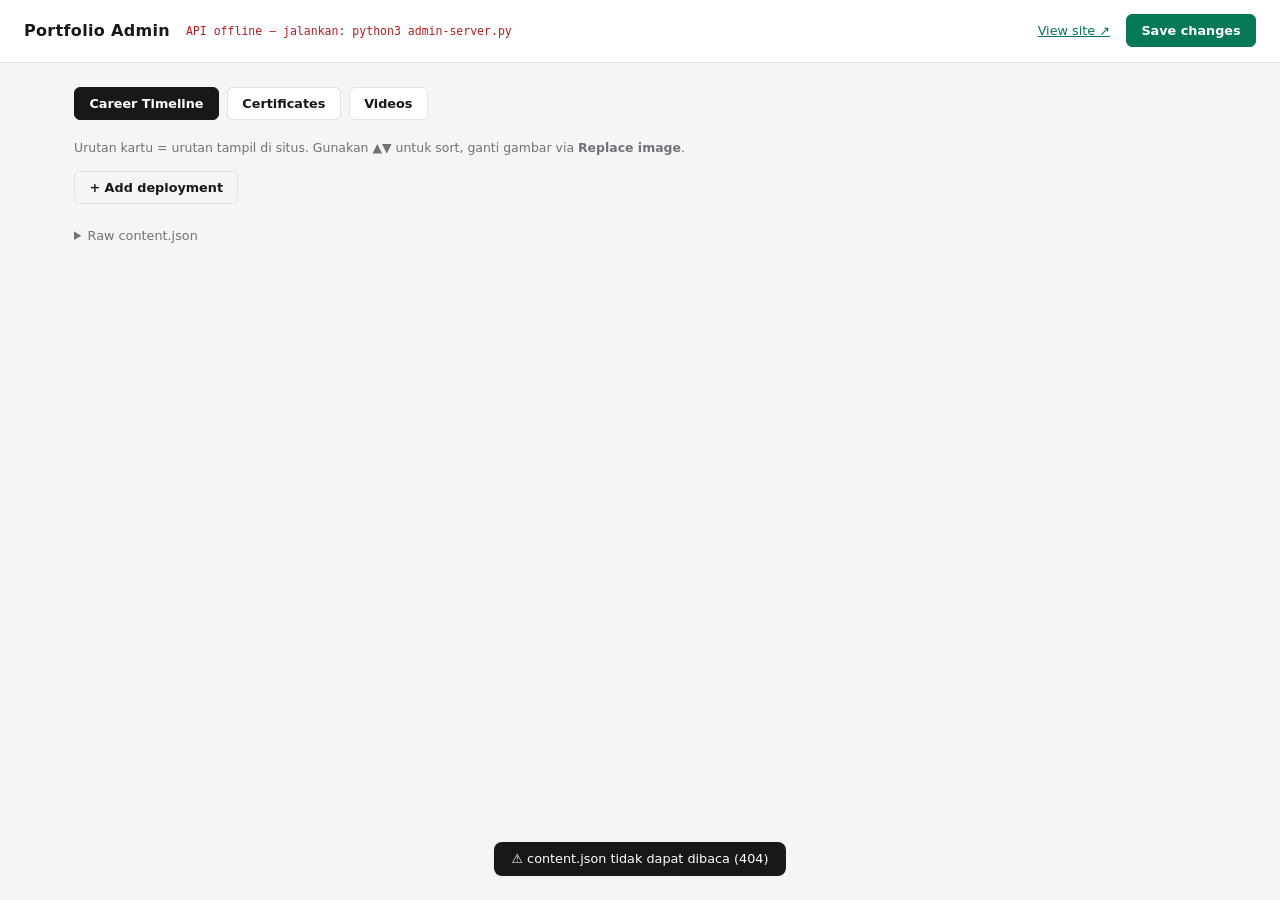
==== admin.html @ 9e8e78aa "feat(admin): add /admin content manager with JSON-driven site rendering - assets/data/content.json: " ====
<!doctype html>
<html lang="en">
<head>
<meta charset="utf-8" />
<meta name="viewport" content="width=device-width, initial-scale=1" />
<meta name="robots" content="noindex, nofollow" />
<title>Admin — Portfolio Content Manager</title>
<style>
  :root {
    --bg: #f5f5f4;
    --panel: #ffffff;
    --ink: #18181b;
    --muted: #71717a;
    --line: #e4e4e7;
    --accent: #047857;
    --accent-soft: rgba(4, 120, 87, 0.08);
    --danger: #b91c1c;
    --mono: ui-monospace, "SF Mono", Menlo, Consolas, monospace;
  }
  * { box-sizing: border-box; }
  body {
    margin: 0;
    font-family: system-ui, -apple-system, "Segoe UI", Roboto, sans-serif;
    background: var(--bg);
    color: var(--ink);
  }
  header.bar {
    position: sticky; top: 0; z-index: 50;
    display: flex; align-items: center; gap: 1rem;
    padding: 0.9rem 1.5rem;
    background: rgba(255, 255, 255, 0.92);
    backdrop-filter: blur(10px);
    border-bottom: 1px solid var(--line);
  }
  header.bar h1 { font-size: 1rem; margin: 0; letter-spacing: 0.02em; }
  header.bar .status { font-family: var(--mono); font-size: 0.72rem; color: var(--muted); }
  header.bar .spacer { flex: 1; }
  button, .btn {
    font: inherit; font-size: 0.8rem; font-weight: 600;
    padding: 0.5rem 0.9rem; border-radius: 6px;
    border: 1px solid var(--line); background: var(--panel);
    color: var(--ink); cursor: pointer;
  }
  button.primary { background: var(--accent); border-color: var(--accent); color: #fff; }
  button.primary:disabled { opacity: 0.55; cursor: wait; }
  button.ghost { background: transparent; }
  button.danger { color: var(--danger); border-color: rgba(185, 28, 28, 0.3); }
  button:hover { border-color: var(--accent); }
  main { max-width: 1180px; margin: 0 auto; padding: 1.5rem; }
  .tabs { display: flex; gap: 0.5rem; margin-bottom: 1.25rem; flex-wrap: wrap; }
  .tabs button[aria-selected="true"] { background: var(--ink); color: #fff; border-color: var(--ink); }
  .panel { display: none; }
  .panel.active { display: block; }
  .hint { font-size: 0.78rem; color: var(--muted); margin: 0.35rem 0 1rem; }
  .card {
    background: var(--panel); border: 1px solid var(--line);
    border-radius: 10px; padding: 1rem 1.1rem; margin-bottom: 1rem;
  }
  .card .row { display: flex; gap: 0.6rem; align-items: center; flex-wrap: wrap; }
  .card .grow { flex: 1; min-width: 200px; }
  label { font-size: 0.72rem; font-weight: 700; color: var(--muted); display: block; margin-bottom: 0.25rem; }
  input[type="text"], input[type="url"], textarea {
    width: 100%; font: inherit; font-size: 0.85rem;
    padding: 0.5rem 0.65rem; border: 1px solid var(--line);
    border-radius: 6px; background: #fafafa;
  }
  textarea { min-height: 84px; resize: vertical; }
  input:focus, textarea:focus { outline: 2px solid var(--accent-soft); border-color: var(--accent); }
  .thumb {
    width: 132px; height: 92px; object-fit: cover;
    border-radius: 6px; border: 1px solid var(--line); background: #eee;
  }
  .thumb.tall { height: 132px; }
  .order-btns { display: flex; flex-direction: column; gap: 0.3rem; }
  .order-btns button { padding: 0.25rem 0.5rem; font-size: 0.72rem; }
  .pill {
    font-family: var(--mono); font-size: 0.68rem; padding: 0.15rem 0.5rem;
    background: var(--accent-soft); color: var(--accent);
    border-radius: 999px; border: 1px solid rgba(4,120,87,0.2);
  }
  .add-video { display: grid; gap: 0.6rem; grid-template-columns: 1fr 1fr; }
  .add-video .full { grid-column: 1 / -1; }
  @media (max-width: 700px) { .add-video { grid-template-columns: 1fr; } }
  .toast {
    position: fixed; left: 50%; bottom: 1.5rem; transform: translateX(-50%);
    background: var(--ink); color: #fff; font-size: 0.8rem;
    padding: 0.6rem 1.1rem; border-radius: 8px; opacity: 0;
    transition: opacity 0.25s; pointer-events: none; z-index: 100;
  }
  .toast.show { opacity: 1; }
  details.jsonbox { margin-top: 1.5rem; }
  details.jsonbox textarea { min-height: 320px; font-family: var(--mono); font-size: 0.75rem; }
  a.viewlink { font-size: 0.8rem; color: var(--accent); }
</style>
</head>
<body>
<header class="bar">
  <h1>Portfolio Admin</h1>
  <span class="status" id="api-status">checking API…</span>
  <span class="spacer"></span>
  <a class="viewlink" href="/" target="_blank">View site ↗</a>
  <button id="save-all" class="primary">Save changes</button>
</header>

<main>
  <div class="tabs" role="tablist">
    <button role="tab" aria-selected="true" data-tab="timeline">Career Timeline</button>
    <button role="tab" aria-selected="false" data-tab="certificates">Certificates</button>
    <button role="tab" aria-selected="false" data-tab="videos">Videos</button>
  </div>

  <!-- ================= TIMELINE ================= -->
  <section class="panel active" data-panel="timeline">
    <p class="hint">Urutan kartu = urutan tampil di situs. Gunakan ▲▼ untuk sort, ganti gambar via <b>Replace image</b>.</p>
    <div id="timeline-list"></div>
    <button id="add-timeline" class="ghost">+ Add deployment</button>
  </section>

  <!-- ================= CERTIFICATES ================= -->
  <section class="panel" data-panel="certificates">
    <p class="hint">Grid 3 kolom tetap; jumlah kartu bebas. Nama file cert-N.jpg — atau upload file baru.</p>
    <div id="certs-list"></div>
    <button id="add-cert" class="ghost">+ Add certificate</button>
  </section>

  <!-- ================= VIDEOS ================= -->
  <section class="panel" data-panel="videos">
    <p class="hint">Stream tab pada bagian Deployments. Upload video (mp4/webm) + poster (jpg) atau tempel path yang sudah ada di repo.</p>
    <div id="videos-list"></div>
    <details class="card" style="margin-top:1rem">
      <summary style="cursor:pointer;font-weight:700;font-size:0.85rem">+ Add video stream</summary>
      <div class="add-video" style="margin-top:0.8rem">
        <div><label>Title (untuk tab & footer player)</label><input type="text" id="v-title" placeholder="SENTINEL 15-CCTV ANALYTICS" /></div>
        <div><label>Tab label (pendek)</label><input type="text" id="v-tab" placeholder="Sentinel CCTV" /></div>
        <div class="full"><label>Video path — upload baru atau isi manual</label>
          <div class="row">
            <input type="text" id="v-src" class="grow" placeholder="assets/videos/nama-video.mp4" />
            <input type="file" id="v-file" accept="video/mp4,video/webm" />
          </div>
        </div>
        <div class="full"><label>Poster path (opsional)</label>
          <div class="row">
            <input type="text" id="v-poster" class="grow" placeholder="assets/images/poster-nama.jpg" />
            <input type="file" id="v-poster-file" accept="image/*" />
          </div>
        </div>
        <div class="full"><button id="add-video" class="primary">Add stream</button></div>
      </div>
    </details>
  </section>

  <details class="jsonbox">
    <summary style="cursor:pointer;font-size:0.8rem;color:var(--muted)">Raw content.json</summary>
    <textarea id="raw-json" spellcheck="false"></textarea>
    <div class="row" style="margin-top:0.5rem">
      <button id="apply-raw" class="ghost">Apply raw JSON</button>
    </div>
  </details>
</main>

<div id="toast" class="toast"></div>

<script type="module">
const $ = (s, r = document) => r.querySelector(s);
const $$ = (s, r = document) => [...r.querySelectorAll(s)];
const esc = (s) => String(s ?? "").replaceAll("&", "&amp;").replaceAll("<", "&lt;").replaceAll(">", "&gt;").replaceAll('"', "&quot;");

let data = { timeline: [], certificates: [], videos: [] };
let dirty = false;

const toast = (msg) => {
  const t = $("#toast");
  t.textContent = msg;
  t.classList.add("show");
  setTimeout(() => t.classList.remove("show"), 2200);
};

const markDirty = () => { dirty = true; };

/* ---------------- API ---------------- */

async function apiHealth() {
  try {
    const r = await fetch("/api/health", { cache: "no-store" });
    return r.ok;
  } catch { return false; }
}

async function loadContent() {
  const r = await fetch("/api/content", { cache: "no-store" });
  if (!r.ok) throw new Error("content.json tidak dapat dibaca (" + r.status + ")");
  data = await r.json();
  for (const k of ["timeline", "certificates", "videos"]) {
    if (!Array.isArray(data[k])) data[k] = [];
  }
}

async function saveContent() {
  const r = await fetch("/api/content", {
    method: "POST",
    headers: { "Content-Type": "application/json" },
    body: JSON.stringify(data, null, 2),
  });
  if (!r.ok) throw new Error((await r.json()).error || "gagal menyimpan");
  dirty = false;
}

async function uploadFile(target, file) {
  const fd = new FormData();
  fd.append("target", target);
  fd.append("file", file, file.name);
  const r = await fetch("/api/upload", { method: "POST", body: fd });
  if (!r.ok) throw new Error((await r.json()).error || "upload gagal");
  const out = await r.json();
  return out.files?.[0];
}

/* ---------------- Timeline ---------------- */

function timelineCard(item, i) {
  const el = document.createElement("div");
  el.className = "card";
  el.innerHTML = `
    <div class="row">
      <div class="order-btns">
        <button data-act="up" title="Naik">▲</button>
        <button data-act="down" title="Turun">▼</button>
      </div>
      <img class="thumb" src="${esc(item.image)}" alt="" onerror="this.style.opacity=.25" />
      <div class="grow">
        <div class="row">
          <div style="flex:1;min-width:110px">
            <label>Tahun</label>
            <input type="text" data-f="year" value="${esc(item.year)}" />
          </div>
          <div style="flex:2;min-width:180px">
            <label>Organisasi</label>
            <input type="text" data-f="org" value="${esc(item.org)}" />
          </div>
          <div style="flex:2;min-width:150px">
            <label>Status badge</label>
            <input type="text" data-f="status" value="${esc(item.status)}" />
          </div>
        </div>
      </div>
      <span class="pill">#${i + 1}</span>
      <button data-act="del" class="danger">✕</button>
    </div>
    <div style="margin-top:0.7rem">
      <label>Judul</label>
      <input type="text" data-f="title" value="${esc(item.title)}" />
    </div>
    <div style="margin-top:0.7rem">
      <label>Deskripsi</label>
      <textarea data-f="desc">${esc(item.desc)}</textarea>
    </div>
    <div class="row" style="margin-top:0.7rem">
      <div class="grow">
        <label>Tag (pisahkan dengan koma)</label>
        <input type="text" data-f="tags" value="${esc((item.tags || []).join(", "))}" />
      </div>
      <div>
        <label>Dossier key</label>
        <input type="text" data-f="dossier" value="${esc(item.dossier)}" style="width:140px" />
      </div>
    </div>
    <div class="row" style="margin-top:0.7rem">
      <div class="grow">
        <label>Gambar (path)</label>
        <input type="text" data-f="image" value="${esc(item.image)}" />
      </div>
      <label class="btn" style="align-self:end">
        Replace image
        <input type="file" accept="image/*" data-upload="timeline" hidden />
      </label>
    </div>
  `;

  // field bindings
  $$("[data-f]", el).forEach((inp) => {
    inp.addEventListener("input", () => {
      const f = inp.dataset.f;
      if (f === "tags") item.tags = inp.value.split(",").map((s) => s.trim()).filter(Boolean);
      else item[f] = inp.value;
      markDirty();
    });
  });

  // upload binding
  const up = $('[data-upload]', el);
  up?.addEventListener("change", async () => {
    const file = up.files[0];
    if (!file) return;
    try {
      const path = await uploadFile("timeline", file);
      item.image = path;
      $(".thumb", el).src = path;
      $('[data-f="image"]', el).value = path;
      markDirty();
      toast("Gambar terupload: " + path);
    } catch (e) { toast("⚠ " + e.message); }
  });

  // order + delete
  $("[data-act='up']", el).onclick = () => move(data.timeline, i, -1);
  $("[data-act='down']", el).onclick = () => move(data.timeline, i, +1);
  $("[data-act='del']", el).onclick = () => {
    if (confirm("Hapus deployment ini?")) { data.timeline.splice(i, 1); markDirty(); renderAll(); }
  };
  return el;
}

/* ---------------- Certificates ---------------- */

function certCard(item, i) {
  const el = document.createElement("div");
  el.className = "card";
  el.innerHTML = `
    <div class="row">
      <div class="order-btns">
        <button data-act="up" title="Naik">▲</button>
        <button data-act="down" title="Turun">▼</button>
      </div>
      <img class="thumb tall" src="${esc(item.image)}" alt="" onerror="this.style.opacity=.25" />
      <div class="grow">
        <label>Judul</label>
        <input type="text" data-f="title" value="${esc(item.title)}" />
        <div style="height:0.5rem"></div>
        <label>Penerbit</label>
        <input type="text" data-f="issuer" value="${esc(item.issuer)}" />
      </div>
      <span class="pill">CERT-${String(i + 1).padStart(2, "0")}</span>
      <button data-act="del" class="danger">✕</button>
    </div>
    <div class="row" style="margin-top:0.7rem">
      <div class="grow">
        <label>Gambar (path)</label>
        <input type="text" data-f="image" value="${esc(item.image)}" />
      </div>
      <label class="btn" style="align-self:end">
        Replace image
        <input type="file" accept="image/*" data-upload="certificates" hidden />
      </label>
    </div>
  `;

  $$("[data-f]", el).forEach((inp) => {
    inp.addEventListener("input", () => { item[inp.dataset.f] = inp.value; markDirty(); });
  });
  const up = $('[data-upload]', el);
  up?.addEventListener("change", async () => {
    const file = up.files[0];
    if (!file) return;
    try {
      const path = await uploadFile("certificates", file);
      item.image = path;
      $(".thumb", el).src = path;
      $('[data-f="image"]', el).value = path;
      markDirty();
      toast("Sertifikat terupload: " + path);
    } catch (e) { toast("⚠ " + e.message); }
  });
  $("[data-act='up']", el).onclick = () => move(data.certificates, i, -1);
  $("[data-act='down']", el).onclick = () => move(data.certificates, i, +1);
  $("[data-act='del']", el).onclick = () => {
    if (confirm("Hapus sertifikat ini?")) { data.certificates.splice(i, 1); markDirty(); renderAll(); }
  };
  return el;
}

/* ---------------- Videos ---------------- */

function videoCard(item, i) {
  const el = document.createElement("div");
  el.className = "card";
  el.innerHTML = `
    <div class="row">
      <div class="order-btns">
        <button data-act="up" title="Naik">▲</button>
        <button data-act="down" title="Turun">▼</button>
      </div>
      <img class="thumb" src="${esc(item.poster)}" alt="" onerror="this.style.opacity=.25" />
      <div class="grow">
        <label>Title</label>
        <input type="text" data-f="title" value="${esc(item.title)}" />
        <div style="height:0.5rem"></div>
        <div class="row">
          <div class="grow"><label>Video path</label><input type="text" data-f="src" value="${esc(item.src)}" /></div>
          <label class="btn" style="align-self:end">Replace video<input type="file" accept="video/*" data-upload="videos" hidden /></label>
        </div>
        <div class="row" style="margin-top:0.5rem">
          <div class="grow"><label>Poster path</label><input type="text" data-f="poster" value="${esc(item.poster)}" /></div>
          <label class="btn" style="align-self:end">Replace poster<input type="file" accept="image/*" data-upload="posters" hidden /></label>
        </div>
      </div>
      <span class="pill">#${i + 1}</span>
      <button data-act="del" class="danger">✕</button>
    </div>
  `;

  $$("[data-f]", el).forEach((inp) => {
    inp.addEventListener("input", () => { item[inp.dataset.f] = inp.value; markDirty(); });
  });
  $$("[data-upload]", el).forEach((up) => {
    up.addEventListener("change", async () => {
      const file = up.files[0];
      if (!file) return;
      const target = up.dataset.upload === "posters" ? "images" : "videos";
      try {
        const path = await uploadFile(target, file);
        if (up.dataset.upload === "posters") { item.poster = path; $('[data-f="poster"]', el).value = path; $(".thumb", el).src = path; }
        else { item.src = path; $('[data-f="src"]', el).value = path; }
        markDirty();
        toast("File terupload: " + path);
      } catch (e) { toast("⚠ " + e.message); }
    });
  });
  $("[data-act='up']", el).onclick = () => move(data.videos, i, -1);
  $("[data-act='down']", el).onclick = () => move(data.videos, i, +1);
  $("[data-act='del']", el).onclick = () => {
    if (confirm("Hapus stream ini?")) { data.videos.splice(i, 1); markDirty(); renderAll(); }
  };
  return el;
}

/* ---------------- order / render ---------------- */

function move(arr, i, dir) {
  const j = i + dir;
  if (j < 0 || j >= arr.length) return;
  [arr[i], arr[j]] = [arr[j], arr[i]];
  markDirty();
  renderAll();
}

function renderAll() {
  const tl = $("#timeline-list"); tl.innerHTML = "";
  data.timeline.forEach((item, i) => tl.appendChild(timelineCard(item, i)));
  const cl = $("#certs-list"); cl.innerHTML = "";
  data.certificates.forEach((item, i) => cl.appendChild(certCard(item, i)));
  const vl = $("#videos-list"); vl.innerHTML = "";
  data.videos.forEach((item, i) => vl.appendChild(videoCard(item, i)));
  $("#raw-json").value = JSON.stringify(data, null, 2);
}

/* ---------------- tabs ---------------- */

$$(".tabs [data-tab]").forEach((btn) => {
  btn.addEventListener("click", () => {
    $$(".tabs [data-tab]").forEach((b) => b.setAttribute("aria-selected", b === btn));
    $$(".panel").forEach((p) => p.classList.toggle("active", p.dataset.panel === btn.dataset.tab));
  });
});

/* ---------------- add buttons ---------------- */

$("#add-timeline").onclick = () => {
  data.timeline.push({
    id: "new-" + Date.now(),
    year: String(new Date().getFullYear()),
    org: "", status: "", title: "NEW DEPLOYMENT",
    desc: "", tags: [], image: "assets/timeline/new-deployment.jpg",
    imageAlt: "", hudTag: "ARTIFACT // NEW", dossier: "",
  });
  markDirty(); renderAll();
  $("#timeline-list").lastElementChild.scrollIntoView({ behavior: "smooth", block: "center" });
};

$("#add-cert").onclick = () => {
  data.certificates.push({
    id: "cert-" + (data.certificates.length + 1),
    title: "New Certificate", issuer: "",
    image: "assets/certificates/cert-" + (data.certificates.length + 1) + ".jpg",
  });
  markDirty(); renderAll();
};

$("#add-video").onclick = async () => {
  const title = $("#v-title").value.trim();
  const src = $("#v-src").value.trim();
  if (!title || !src) return toast("⚠ Title dan video path wajib");
  const stream = { id: "stream-" + Date.now(), src, poster: $("#v-poster").value.trim(), title, tab: $("#v-tab").value.trim() };

  // optional new uploads override paths
  const vf = $("#v-file").files[0];
  if (vf) stream.src = await uploadFile("videos", vf);
  const pf = $("#v-poster-file").files[0];
  if (pf) stream.poster = await uploadFile("images", pf);

  data.videos.push(stream);
  markDirty(); renderAll();
  $("#v-title").value = $("#v-src").value = $("#v-poster").value = $("#v-tab").value = "";
  $("#v-file").value = $("#v-poster-file").value = "";
  toast("Stream ditambahkan");
};

/* ---------------- save / raw ---------------- */

$("#save-all").onclick = async (e) => {
  const btn = e.currentTarget;
  btn.disabled = true;
  try {
    await saveContent();
    toast("Tersimpan ✓ — refresh situs untuk melihat");
  } catch (err) {
    toast("⚠ " + err.message);
  } finally {
    btn.disabled = false;
  }
};

$("#apply-raw").onclick = () => {
  try {
    data = JSON.parse($("#raw-json").value);
    renderAll();
    markDirty();
    toast("JSON diterapkan — jangan lupa Save");
  } catch (e) { toast("⚠ JSON tidak valid: " + e.message); }
};

window.addEventListener("beforeunload", (e) => {
  if (dirty) { e.preventDefault(); e.returnValue = ""; }
});

/* ---------------- init ---------------- */

(async () => {
  const ok = await apiHealth();
  $("#api-status").textContent = ok
    ? "API connected — changes save to disk"
    : "API offline — jalankan: python3 admin-server.py";
  $("#api-status").style.color = ok ? "var(--accent)" : "var(--danger)";
  try {
    await loadContent();
    renderAll();
  } catch (e) {
    toast("⚠ " + e.message);
  }
})();
</script>
</body>
</html>
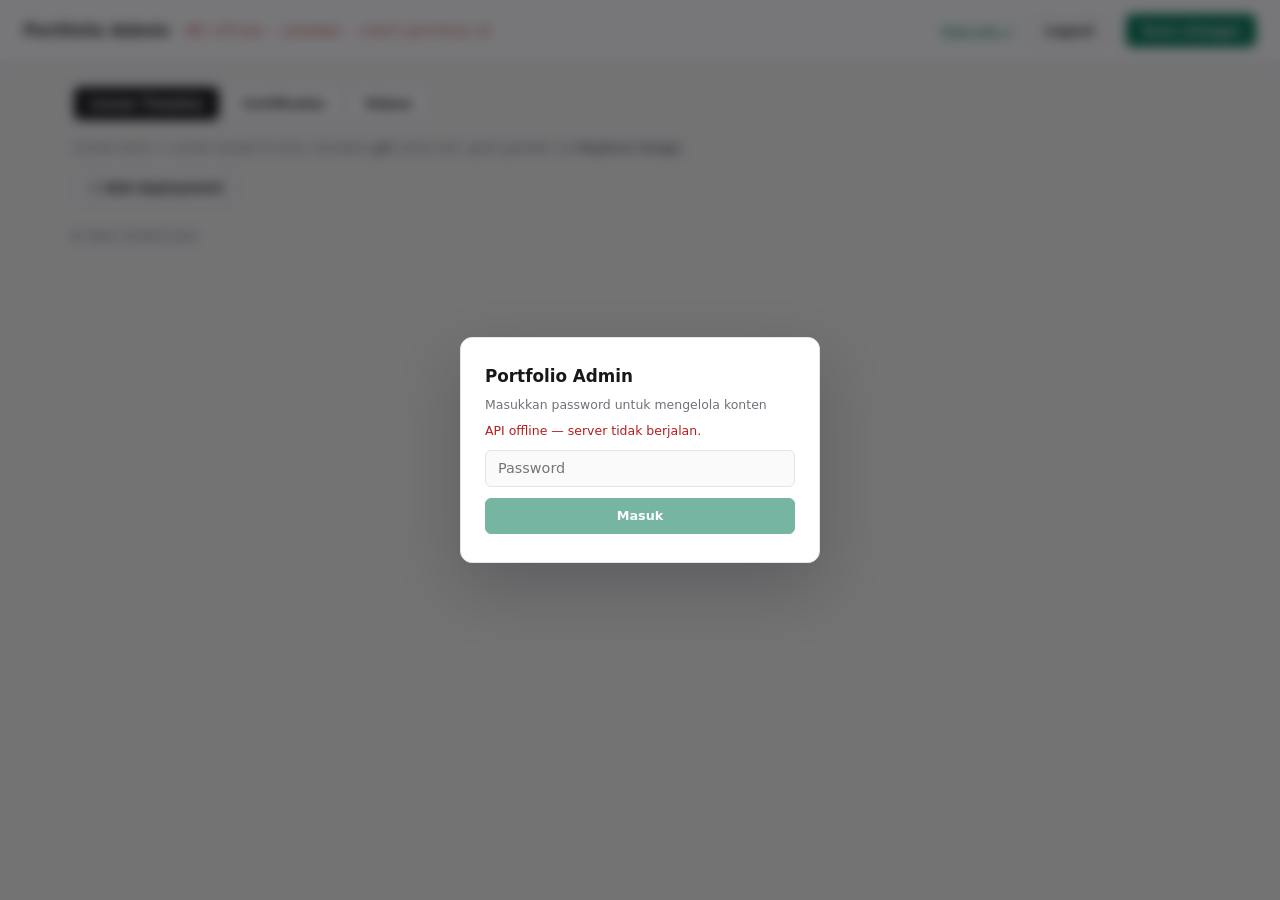
==== commit 7b6ac5d0: "feat(admin): password-protect admin API and add one-command bundle launcher - admin-server.py: /api/" ====
--- a/admin.html
+++ b/admin.html
@@ -91,6 +91,32 @@
   details.jsonbox { margin-top: 1.5rem; }
   details.jsonbox textarea { min-height: 320px; font-family: var(--mono); font-size: 0.75rem; }
   a.viewlink { font-size: 0.8rem; color: var(--accent); }
+
+  /* Login gate */
+  .login-overlay {
+    position: fixed; inset: 0; z-index: 500;
+    display: none; align-items: center; justify-content: center;
+    background: rgba(9, 9, 11, 0.55);
+    backdrop-filter: blur(6px); -webkit-backdrop-filter: blur(6px);
+  }
+  .login-overlay.show { display: flex; }
+  .login-box {
+    width: min(92vw, 360px);
+    background: var(--panel); border: 1px solid var(--line);
+    border-radius: 12px; padding: 1.75rem 1.5rem;
+    box-shadow: 0 24px 64px rgba(0, 0, 0, 0.18);
+    display: flex; flex-direction: column; gap: 0.7rem;
+  }
+  .login-title { font-weight: 800; font-size: 1.05rem; }
+  .login-sub { font-size: 0.78rem; color: var(--muted); }
+  .login-msg { font-size: 0.78rem; color: var(--danger); min-height: 1em; }
+  .login-box input[type="password"] {
+    width: 100%; font: inherit; font-size: 0.9rem;
+    padding: 0.6rem 0.75rem; border: 1px solid var(--line);
+    border-radius: 6px; background: #fafafa;
+  }
+  .login-box input:focus { outline: 2px solid var(--accent-soft); border-color: var(--accent); }
+  .login-box button { padding: 0.6rem; }
 </style>
 </head>
 <body>
@@ -99,6 +125,7 @@
   <span class="status" id="api-status">checking API…</span>
   <span class="spacer"></span>
   <a class="viewlink" href="/" target="_blank">View site ↗</a>
+  <button id="logout-btn" class="ghost">Logout</button>
   <button id="save-all" class="primary">Save changes</button>
 </header>
 
@@ -160,6 +187,17 @@
 
 <div id="toast" class="toast"></div>
 
+<!-- Login Gate -->
+<div id="login-overlay" class="login-overlay">
+  <form id="login-form" class="login-box">
+    <div class="login-title">Portfolio Admin</div>
+    <div class="login-sub">Masukkan password untuk mengelola konten</div>
+    <div id="login-msg" class="login-msg"></div>
+    <input id="login-pass" type="password" placeholder="Password" autocomplete="current-password" />
+    <button id="login-submit" type="submit" class="primary">Masuk</button>
+  </form>
+</div>
+
 <script type="module">
 const $ = (s, r = document) => r.querySelector(s);
 const $$ = (s, r = document) => [...r.querySelectorAll(s)];
@@ -187,7 +225,7 @@
 }
 
 async function loadContent() {
-  const r = await fetch("/api/content", { cache: "no-store" });
+  const r = await api("/api/content", { cache: "no-store" });
   if (!r.ok) throw new Error("content.json tidak dapat dibaca (" + r.status + ")");
   data = await r.json();
   for (const k of ["timeline", "certificates", "videos"]) {
@@ -196,7 +234,7 @@
 }
 
 async function saveContent() {
-  const r = await fetch("/api/content", {
+  const r = await api("/api/content", {
     method: "POST",
     headers: { "Content-Type": "application/json" },
     body: JSON.stringify(data, null, 2),
@@ -209,11 +247,74 @@
   const fd = new FormData();
   fd.append("target", target);
   fd.append("file", file, file.name);
-  const r = await fetch("/api/upload", { method: "POST", body: fd });
+  const r = await api("/api/upload", { method: "POST", body: fd });
   if (!r.ok) throw new Error((await r.json()).error || "upload gagal");
   const out = await r.json();
   return out.files?.[0];
 }
+
+/* ---------------- Auth ---------------- */
+
+const SESSION_KEY = "portfolio-admin-token";
+let token = sessionStorage.getItem(SESSION_KEY) || "";
+
+/** fetch with admin token; on 401, show login and throw */
+async function api(url, opts = {}) {
+  const res = await fetch(url, {
+    ...opts,
+    headers: { ...(opts.headers || {}), "X-Admin-Token": token },
+  });
+  if (res.status === 401) {
+    showLogin("Sesi berakhir atau password salah — masuk kembali.");
+    throw new Error("unauthorized");
+  }
+  return res;
+}
+
+function showLogin(message = "") {
+  const overlay = $("#login-overlay");
+  overlay.classList.add("show");
+  $("#login-msg").textContent = message;
+  $("#login-pass").value = "";
+  setTimeout(() => $("#login-pass").focus(), 50);
+}
+
+function hideLogin() {
+  $("#login-overlay").classList.remove("show");
+}
+
+async function tryLogin(password) {
+  const r = await fetch("/api/login", {
+    method: "POST",
+    headers: { "Content-Type": "application/json" },
+    body: JSON.stringify({ password }),
+  });
+  const out = await r.json().catch(() => ({}));
+  if (!r.ok || !out.ok) {
+    $("#login-msg").textContent = out.error || "password salah";
+    return false;
+  }
+  token = out.token;
+  sessionStorage.setItem(SESSION_KEY, token);
+  hideLogin();
+  try {
+    await loadContent();
+    renderAll();
+  } catch (e) {
+    toast("⚠ " + e.message);
+  }
+  return true;
+}
+
+$("#login-form").addEventListener("submit", (e) => {
+  e.preventDefault();
+  tryLogin($("#login-pass").value);
+});
+$("#logout-btn").addEventListener("click", () => {
+  token = "";
+  sessionStorage.removeItem(SESSION_KEY);
+  showLogin("Anda telah keluar.");
+});
 
 /* ---------------- Timeline ---------------- */
 
@@ -527,15 +628,32 @@
 (async () => {
   const ok = await apiHealth();
   $("#api-status").textContent = ok
-    ? "API connected — changes save to disk"
-    : "API offline — jalankan: python3 admin-server.py";
+    ? "API online — changes save to disk"
+    : "API offline — jalankan: ./start-portfolio.sh";
   $("#api-status").style.color = ok ? "var(--accent)" : "var(--danger)";
-  try {
-    await loadContent();
-    renderAll();
-  } catch (e) {
-    toast("⚠ " + e.message);
-  }
+
+  if (!ok) {
+    $("#login-msg").textContent = "API offline — server tidak berjalan.";
+    $("#login-overlay").classList.add("show");
+    $("#login-pass").disabled = true;
+    $("#login-submit").disabled = true;
+    return;
+  }
+
+  // already logged in this session? verify token, else show login
+  if (token) {
+    try {
+      const probe = await fetch("/api/content", {
+        headers: { "X-Admin-Token": token },
+      });
+      if (probe.ok) {
+        await loadContent();
+        renderAll();
+        return;
+      }
+    } catch (_) { /* fall through to login */ }
+  }
+  showLogin("");
 })();
 </script>
 </body>
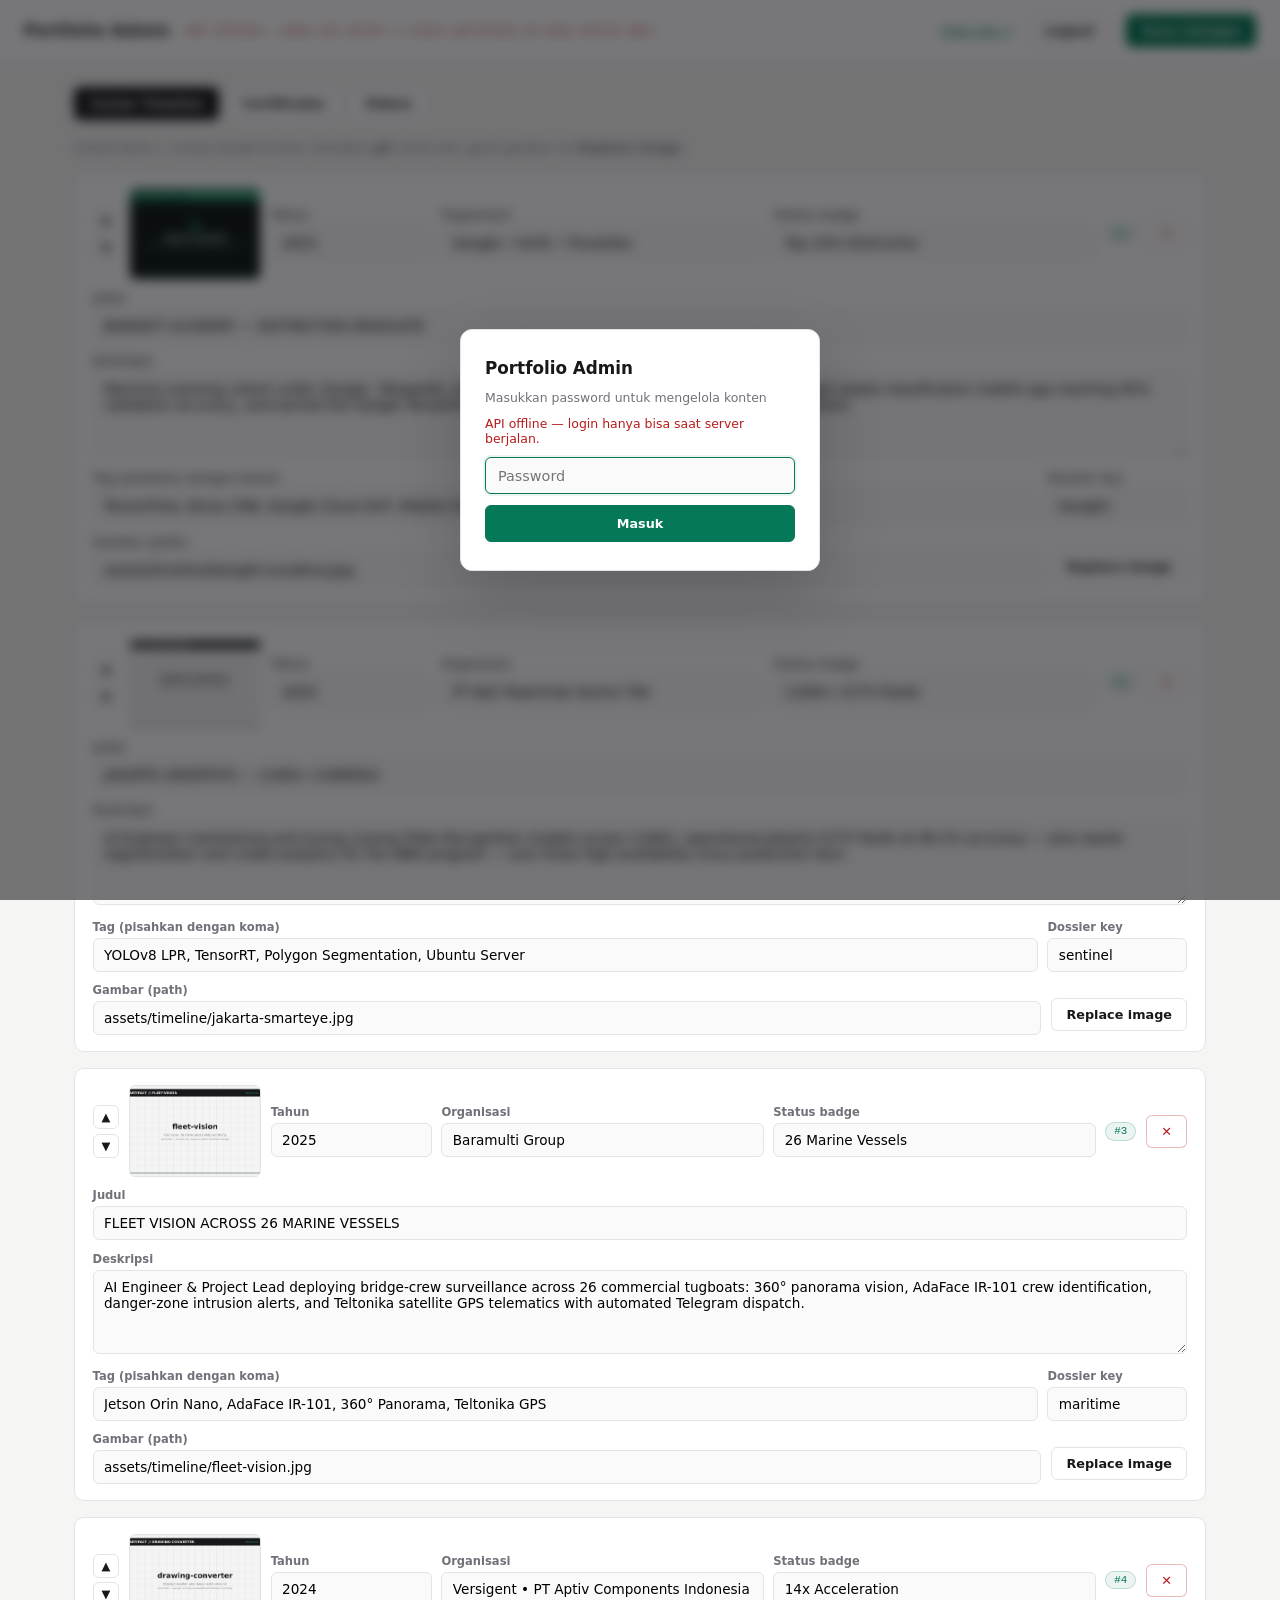
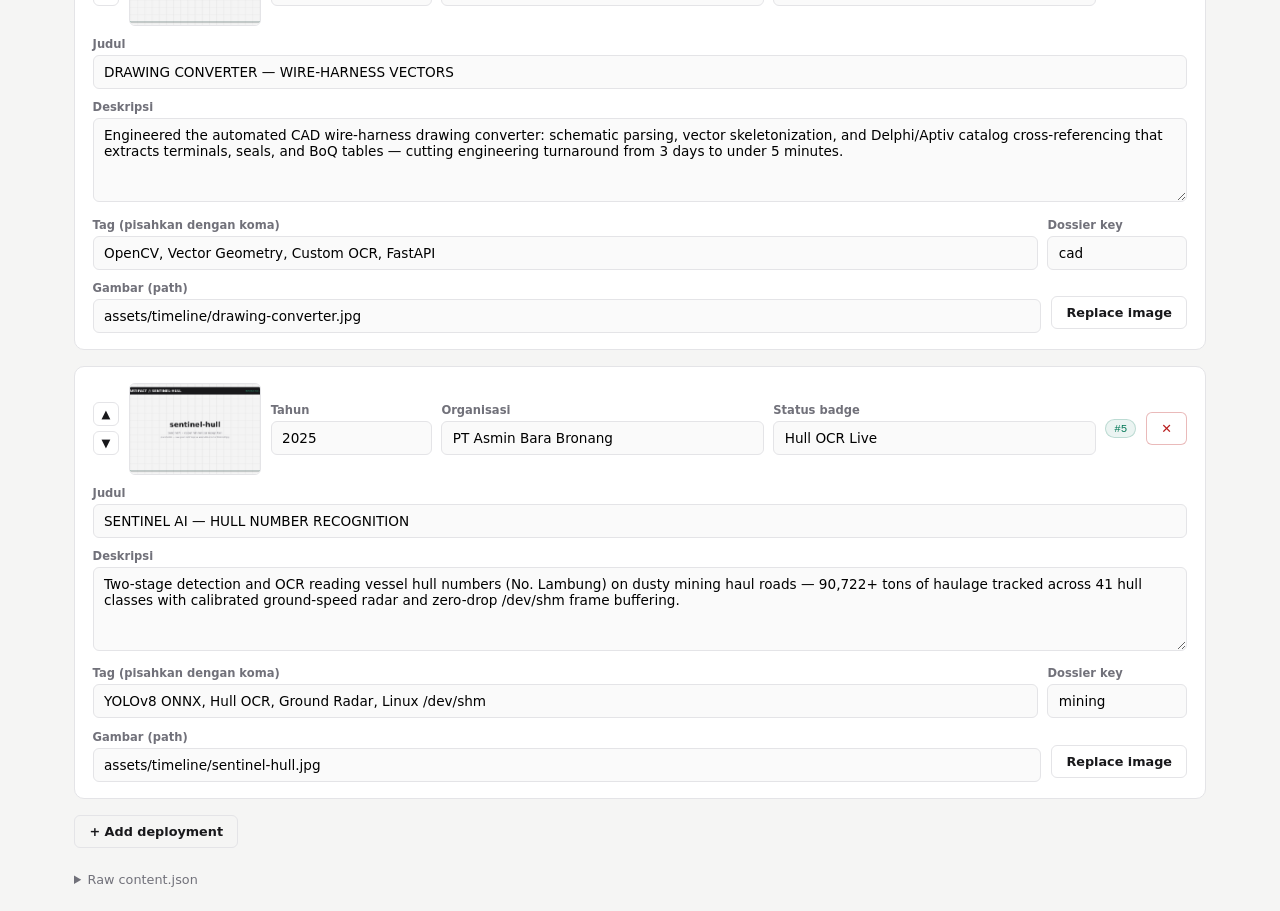
==== commit c12a65ca: "feat(vercel): serverless admin API — /api on Vercel, saves commit to GitHub - api/index.py + api/_co" ====
--- a/admin.html
+++ b/admin.html
@@ -244,6 +244,11 @@
 }
 
 async function uploadFile(target, file) {
+  if (serverMode === "vercel") {
+    throw new Error(
+      "upload web nonaktif di mode Vercel (limit 4MB) — commit file ke assets/ secara manual, atau jalankan mode lokal ./start-portfolio.sh"
+    );
+  }
   const fd = new FormData();
   fd.append("target", target);
   fd.append("file", file, file.name);
@@ -257,6 +262,7 @@
 
 const SESSION_KEY = "portfolio-admin-token";
 let token = sessionStorage.getItem(SESSION_KEY) || "";
+let serverMode = "local"; // "local" | "vercel"
 
 /** fetch with admin token; on 401, show login and throw */
 async function api(url, opts = {}) {
@@ -602,7 +608,11 @@
   btn.disabled = true;
   try {
     await saveContent();
-    toast("Tersimpan ✓ — refresh situs untuk melihat");
+    toast(
+      serverMode === "vercel"
+        ? "Tersimpan sebagai commit ✓ — Vercel redeploy otomatis ±1 menit"
+        : "Tersimpan ✓ — refresh situs untuk melihat"
+    );
   } catch (err) {
     toast("⚠ " + err.message);
   } finally {
@@ -626,34 +636,58 @@
 /* ---------------- init ---------------- */
 
 (async () => {
-  const ok = await apiHealth();
-  $("#api-status").textContent = ok
-    ? "API online — changes save to disk"
-    : "API offline — jalankan: ./start-portfolio.sh";
-  $("#api-status").style.color = ok ? "var(--accent)" : "var(--danger)";
-
-  if (!ok) {
-    $("#login-msg").textContent = "API offline — server tidak berjalan.";
-    $("#login-overlay").classList.add("show");
-    $("#login-pass").disabled = true;
-    $("#login-submit").disabled = true;
-    return;
-  }
-
-  // already logged in this session? verify token, else show login
-  if (token) {
-    try {
-      const probe = await fetch("/api/content", {
-        headers: { "X-Admin-Token": token },
-      });
-      if (probe.ok) {
+  // 1. Probe API: /api/session memberi tahu mode (local/vercel) + auth state
+  let session = null;
+  try {
+    const r = await fetch("/api/session", {
+      headers: { "X-Admin-Token": token },
+      cache: "no-store",
+    });
+    if (r.ok) session = await r.json();
+  } catch (_) { /* offline */ }
+
+  const online = !!session;
+  serverMode = session?.mode || "local";
+
+  if (online) {
+    $("#api-status").textContent = serverMode === "vercel"
+      ? "API online (Vercel) — save = commit ke GitHub, redeploy otomatis"
+      : "API online (lokal) — changes save to disk";
+    $("#api-status").style.color = "var(--accent)";
+  } else {
+    $("#api-status").textContent = "API offline — buka via server (./start-portfolio.sh atau Vercel URL)";
+    $("#api-status").style.color = "var(--danger)";
+  }
+
+  // 2. Muat konten: dari API saat online, dari static JSON saat offline
+  try {
+    if (online) {
+      if (session.authenticated) {
         await loadContent();
         renderAll();
-        return;
+        return; // logged in, done
       }
-    } catch (_) { /* fall through to login */ }
-  }
-  showLogin("");
+      // API online tapi belum login -> tampilkan gate
+      showLogin("");
+      return;
+    }
+  } catch (e) {
+    toast("⚠ " + e.message);
+    return;
+  }
+
+  // 3. Offline: muat static JSON read-only, tetap tunjukkan editor + login gate
+  try {
+    const r = await fetch("/assets/data/content.json", { cache: "no-store" });
+    if (r.ok) {
+      data = await r.json();
+      for (const k of ["timeline", "certificates", "videos"]) {
+        if (!Array.isArray(data[k])) data[k] = [];
+      }
+      renderAll();
+    }
+  } catch (_) { /* biarkan kosong */ }
+  showLogin(online ? "" : "API offline — login hanya bisa saat server berjalan.");
 })();
 </script>
 </body>
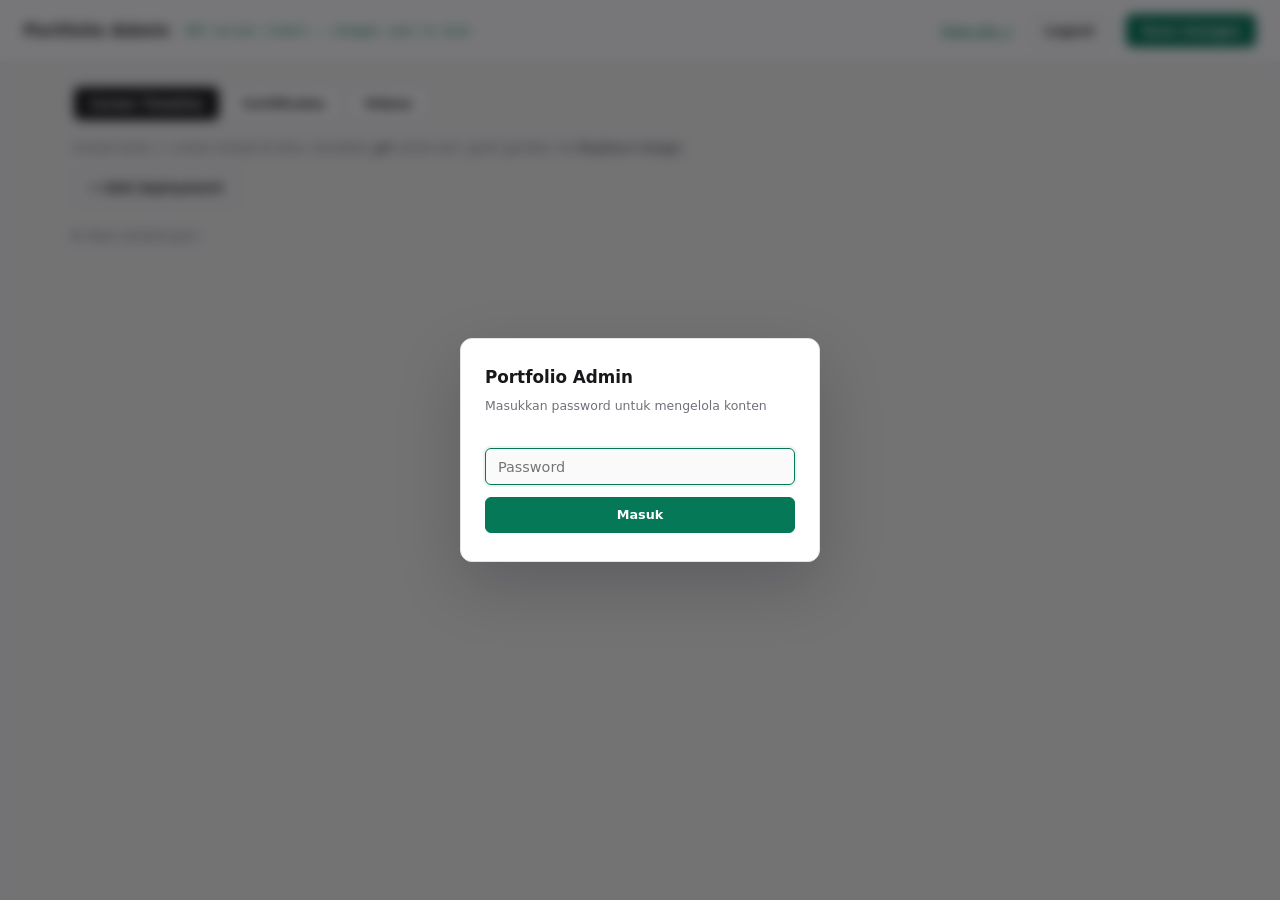
==== commit db93711c: "fix(admin): treat 401/404 from /api/session as API-alive (server-lama compat) Server versi lama memb" ====
--- a/admin.html
+++ b/admin.html
@@ -636,17 +636,26 @@
 /* ---------------- init ---------------- */
 
 (async () => {
-  // 1. Probe API: /api/session memberi tahu mode (local/vercel) + auth state
+  // 1. Probe API. /api/session selalu 200 pada server baru; server lama
+  //    balas 401 (buktinya API hidup, hanya route-nya belum ada) dan
+  //    kegagalan jaringan = benar-benar offline.
   let session = null;
+  let apiAlive = false;
   try {
     const r = await fetch("/api/session", {
       headers: { "X-Admin-Token": token },
       cache: "no-store",
     });
-    if (r.ok) session = await r.json();
+    apiAlive = true; // respons apapun (200/401/404) berarti server hidup
+    if (r.ok) {
+      session = await r.json();
+    } else if (r.status === 401 || r.status === 404) {
+      // server lama: /api/session belum ada — perlakukan sebagai lokal
+      session = { ok: true, mode: "local", authenticated: false };
+    }
   } catch (_) { /* offline */ }
 
-  const online = !!session;
+  const online = apiAlive;
   serverMode = session?.mode || "local";
 
   if (online) {
@@ -687,7 +696,7 @@
       renderAll();
     }
   } catch (_) { /* biarkan kosong */ }
-  showLogin(online ? "" : "API offline — login hanya bisa saat server berjalan.");
+  showLogin("API offline — buka halaman ini lewat server (Vercel URL) atau jalankan ./start-portfolio.sh.");
 })();
 </script>
 </body>
